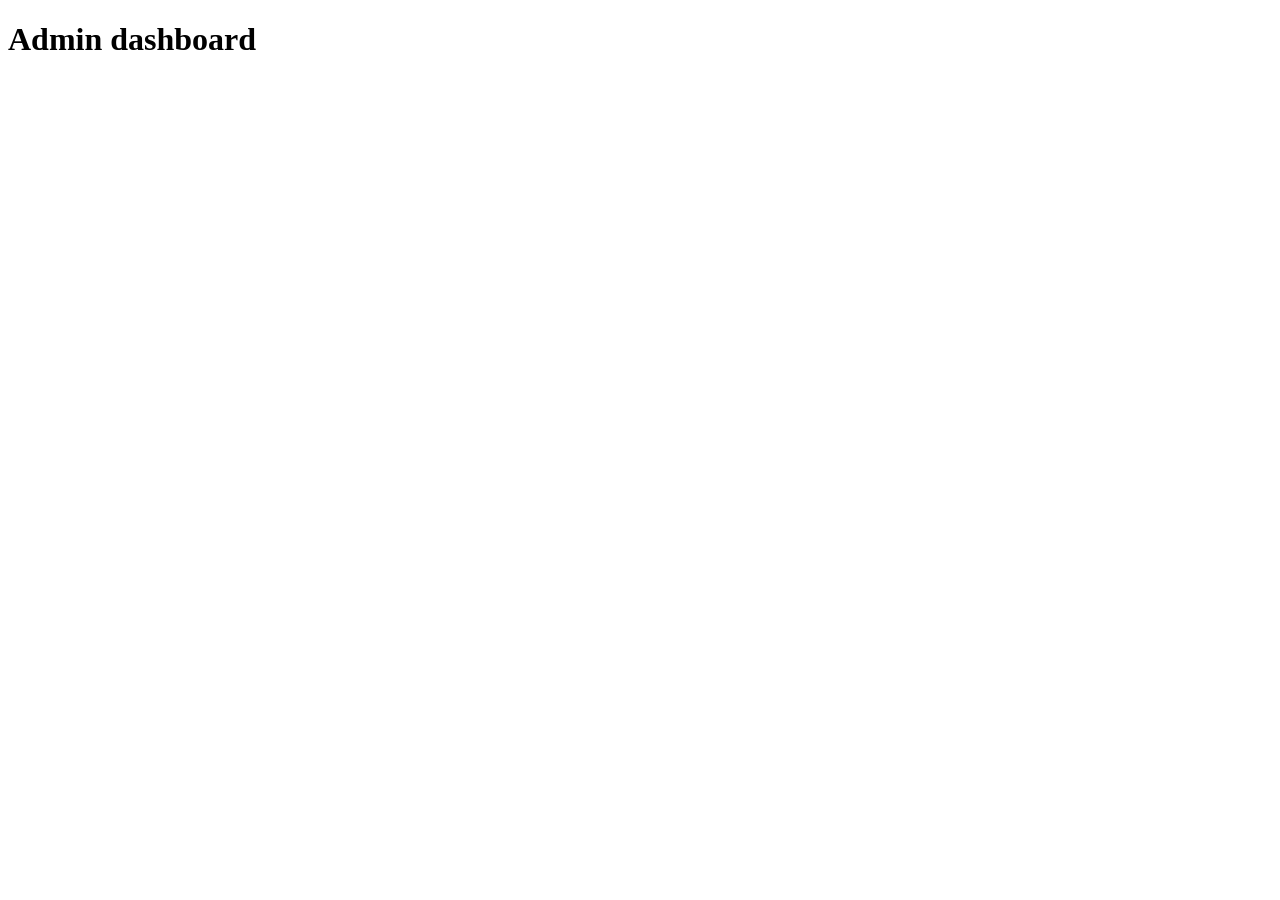
==== admin.html @ 3f22a84e "Add files via upload" ====
<!DOCTYPE html>
<html lang="en"><head><meta charset="UTF-8"><meta name="viewport" content="width=device-width,initial-scale=1">
<title>Admin | SVREC Academic Hub</title><link rel="stylesheet" href="css/style.css"></head>
<body><div id="nav"></div>
<main class="container">
  <h1>Admin dashboard</h1>
  <div class="tabs" role="tablist" id="tabs"></div>
  <div id="view"></div>
</main>
<dialog id="dlg"><form id="dform" novalidate><h2 id="dtitle"></h2><div id="dfields"></div><div id="derr"></div>
  <div class="actions"><button class="btn" id="dsave">Save</button><button type="button" class="btn ghost" id="dcancel">Cancel</button></div></form></dialog>
<div id="footer"></div>
<script src="js/config.js"></script><script src="js/common.js"></script><script src="js/demo.js"></script><script src="js/api.js"></script>
<script src="js/admin.js"></script>
<script>renderNav('admin.html');</script></body></html>
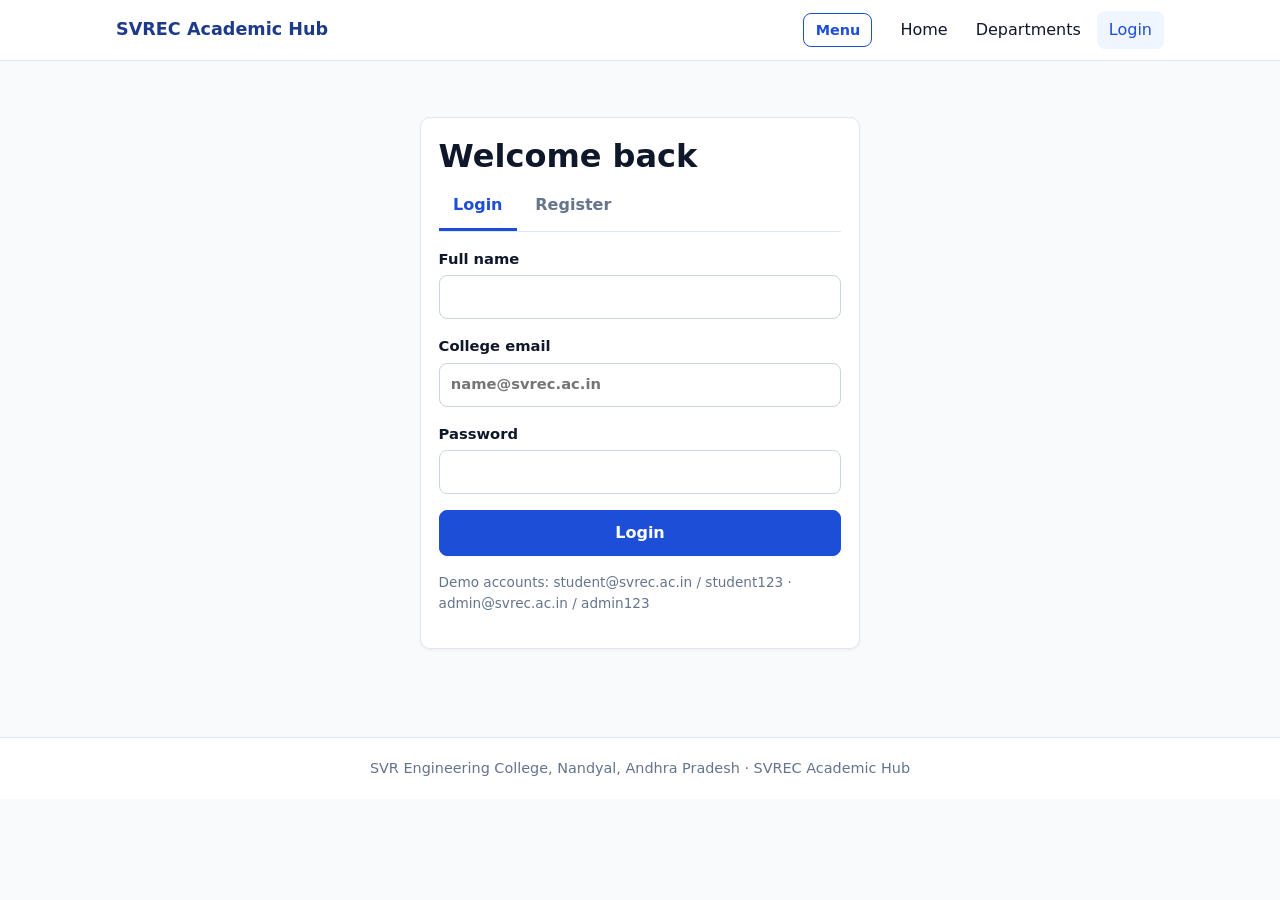
==== commit b7af70ac: "Add files via upload" ====
--- a/admin.html
+++ b/admin.html
@@ -1,6 +1,6 @@
 <!DOCTYPE html>
 <html lang="en"><head><meta charset="UTF-8"><meta name="viewport" content="width=device-width,initial-scale=1">
-<title>Admin | SVREC Academic Hub</title><link rel="stylesheet" href="css/style.css"></head>
+<title>Admin | SVREC Academic Hub</title><link rel="stylesheet" href="style.css"></head>
 <body><div id="nav"></div>
 <main class="container">
   <h1>Admin dashboard</h1>
@@ -10,6 +10,6 @@
 <dialog id="dlg"><form id="dform" novalidate><h2 id="dtitle"></h2><div id="dfields"></div><div id="derr"></div>
   <div class="actions"><button class="btn" id="dsave">Save</button><button type="button" class="btn ghost" id="dcancel">Cancel</button></div></form></dialog>
 <div id="footer"></div>
-<script src="js/config.js"></script><script src="js/common.js"></script><script src="js/demo.js"></script><script src="js/api.js"></script>
-<script src="js/admin.js"></script>
+<script src="config.js"></script><script src="common.js"></script><script src="demo.js"></script><script src="api.js"></script>
+<script src="admin.js"></script>
 <script>renderNav('admin.html');</script></body></html>
--- a/style.css
+++ b/style.css
@@ -0,0 +1,49 @@
+/* SVREC Academic Hub - shared styles */
+:root{--blue:#1d4ed8;--blue-d:#1e3a8a;--blue-l:#eff6ff;--bg:#f8fafc;--card:#fff;--text:#0f172a;--muted:#64748b;--line:#e2e8f0;--red:#b91c1c;--green:#15803d;--r:10px}
+*{box-sizing:border-box}
+body{margin:0;font:16px/1.55 system-ui,-apple-system,"Segoe UI",Roboto,sans-serif;color:var(--text);background:var(--bg)}
+a{color:var(--blue)}h1,h2,h3{line-height:1.25;margin:0 0 .5rem}h1{font-size:2rem}h2{font-size:1.4rem}h3{font-size:1.05rem}
+p{margin:0 0 1rem}.muted{color:var(--muted)}.container{max-width:1080px;margin:0 auto;padding:1.5rem 1rem}
+:focus-visible{outline:3px solid #93c5fd;outline-offset:2px}
+.nav{background:#fff;border-bottom:1px solid var(--line);position:sticky;top:0;z-index:10}
+.nav-in{max-width:1080px;margin:0 auto;padding:.7rem 1rem;display:flex;align-items:center;gap:1rem;flex-wrap:wrap}
+.brand{font-weight:700;color:var(--blue-d);text-decoration:none;font-size:1.1rem;margin-right:auto}
+.nav-links{display:flex;gap:.25rem;flex-wrap:wrap;align-items:center}
+.nav-links a{padding:.4rem .75rem;border-radius:8px;color:var(--text);text-decoration:none}
+.nav-links a:hover,.nav-links a.active{background:var(--blue-l);color:var(--blue)}
+.nav-toggle{display:none}
+@media(max-width:700px){.nav-toggle{display:inline-block}.nav-links{display:none;width:100%;flex-direction:column;align-items:stretch}.nav-links.open{display:flex}}
+.btn{display:inline-block;padding:.6rem 1.1rem;border-radius:8px;border:1px solid var(--blue);background:var(--blue);color:#fff;font:inherit;font-weight:600;cursor:pointer;text-decoration:none}
+.btn:hover{background:var(--blue-d)}.btn.ghost{background:#fff;color:var(--blue)}.btn.ghost:hover{background:var(--blue-l)}
+.btn.danger{background:#fff;color:var(--red);border-color:#fca5a5}.btn.sm{padding:.3rem .7rem;font-size:.9rem}.btn:disabled{opacity:.6;cursor:wait}
+label{display:block;font-weight:600;font-size:.92rem;margin-bottom:1rem}
+input,select,textarea{display:block;width:100%;margin-top:.3rem;padding:.6rem .7rem;border:1px solid #cbd5e1;border-radius:8px;font:inherit;background:#fff}
+input:focus,select:focus,textarea:focus{border-color:var(--blue)}
+.grid{display:grid;gap:1rem;grid-template-columns:repeat(auto-fill,minmax(230px,1fr))}
+.card{background:var(--card);border:1px solid var(--line);border-radius:var(--r);padding:1.1rem;box-shadow:0 1px 3px rgba(15,23,42,.06)}
+a.card{text-decoration:none;color:inherit;display:block}a.card:hover{border-color:var(--blue)}
+.tag{display:inline-block;background:var(--blue-l);color:var(--blue-d);border-radius:999px;padding:.1rem .6rem;font-size:.8rem;font-weight:600}
+.hero{background:linear-gradient(#eff6ff,#fff);border-bottom:1px solid var(--line)}
+.hero .container{padding:3.5rem 1rem}.hero h1{font-size:2.6rem;color:var(--blue-d)}.hero .lead{font-size:1.15rem;max-width:620px}
+.actions{display:flex;gap:.75rem;flex-wrap:wrap;margin-top:1.25rem}
+.section-title{margin:2rem 0 1rem}
+.crumbs{font-size:.9rem;color:var(--muted);margin-bottom:1rem}
+.list{list-style:none;margin:0;padding:0}.list li{padding:.7rem 0;border-bottom:1px solid var(--line);display:flex;justify-content:space-between;gap:1rem;flex-wrap:wrap}.list li:last-child{border:0}
+.auth{max-width:440px;margin:2rem auto}
+.tabs{display:flex;gap:.25rem;border-bottom:1px solid var(--line);margin-bottom:1rem;overflow-x:auto}
+.tabs button{background:none;border:0;border-bottom:3px solid transparent;padding:.6rem .9rem;font:inherit;font-weight:600;color:var(--muted);cursor:pointer;white-space:nowrap}
+.tabs button[aria-selected=true]{color:var(--blue);border-color:var(--blue)}
+.stat{font-size:1.9rem;font-weight:700;color:var(--blue-d)}
+.table-wrap{overflow-x:auto}table{width:100%;border-collapse:collapse;background:#fff}
+th,td{text-align:left;padding:.6rem .7rem;border-bottom:1px solid var(--line);font-size:.93rem;vertical-align:top}th{background:var(--blue-l);color:var(--blue-d)}
+.act{white-space:nowrap}.act .btn{margin-right:.35rem}
+.alert{padding:.7rem .9rem;border-radius:8px;margin-bottom:1rem}.alert.error{background:#fef2f2;color:var(--red);border:1px solid #fecaca}
+.empty{padding:1.5rem;text-align:center;color:var(--muted);border:1px dashed #cbd5e1;border-radius:var(--r);background:#fff}
+.loading{padding:1.5rem;text-align:center;color:var(--muted)}
+.spinner{display:inline-block;width:16px;height:16px;border:3px solid #bfdbfe;border-top-color:var(--blue);border-radius:50%;animation:spin .8s linear infinite;vertical-align:-3px}
+@keyframes spin{to{transform:rotate(360deg)}}@media(prefers-reduced-motion:reduce){.spinner{animation-duration:2s}}
+#toasts{position:fixed;right:1rem;bottom:1rem;display:grid;gap:.5rem;z-index:50}
+.toast{background:#fff;border-left:4px solid var(--green);padding:.7rem 1rem;border-radius:8px;box-shadow:0 4px 14px rgba(15,23,42,.15)}.toast.error{border-color:var(--red)}
+dialog{border:0;border-radius:var(--r);padding:1.25rem;width:min(520px,94vw);box-shadow:0 10px 40px rgba(15,23,42,.3)}dialog::backdrop{background:rgba(15,23,42,.4)}
+.footer{border-top:1px solid var(--line);background:#fff;text-align:center;padding:1.2rem;color:var(--muted);font-size:.9rem;margin-top:2rem}
+.searchbar{display:flex;gap:.5rem;margin-bottom:1.25rem}.searchbar input{margin:0}
